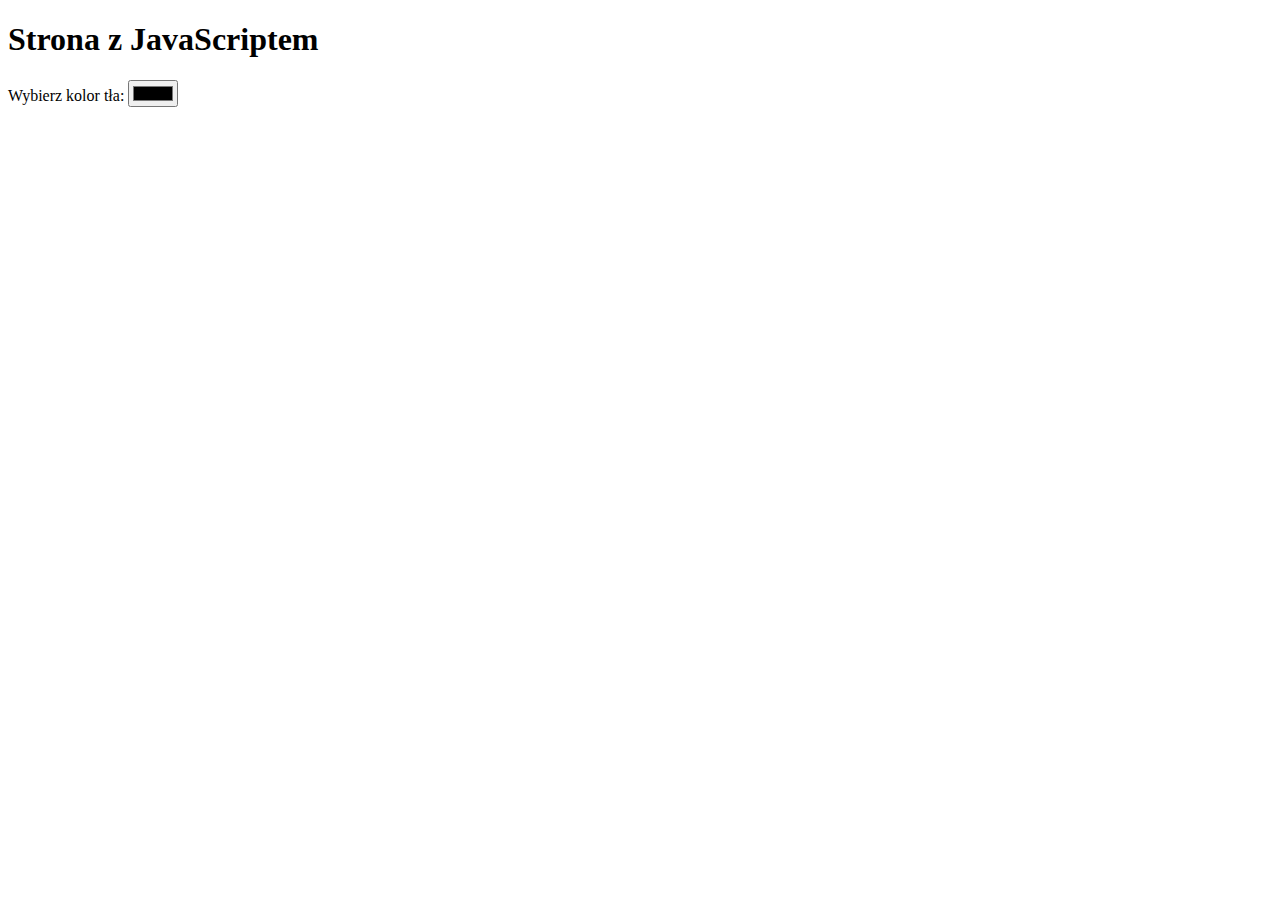
==== index2.html @ b9632384 "Dodano index2.html" ====
<!DOCTYPE html>
<html lang="pl">
<head>
  <meta charset="UTF-8">
  <title>Strona z JavaScriptem</title>
</head>
<body>

  <h1>Strona z JavaScriptem</h1>

  <label for="colorPicker">Wybierz kolor tła:</label>
  <input type="color" id="colorPicker">

  <script>
    function changeBackgroundColor() {
      const colorPicker = document.getElementById('colorPicker');

      colorPicker.addEventListener('change', function() {
        document.body.style.backgroundColor = colorPicker.value;
      });
    }

    changeBackgroundColor();
  </script>

</body>
</html>
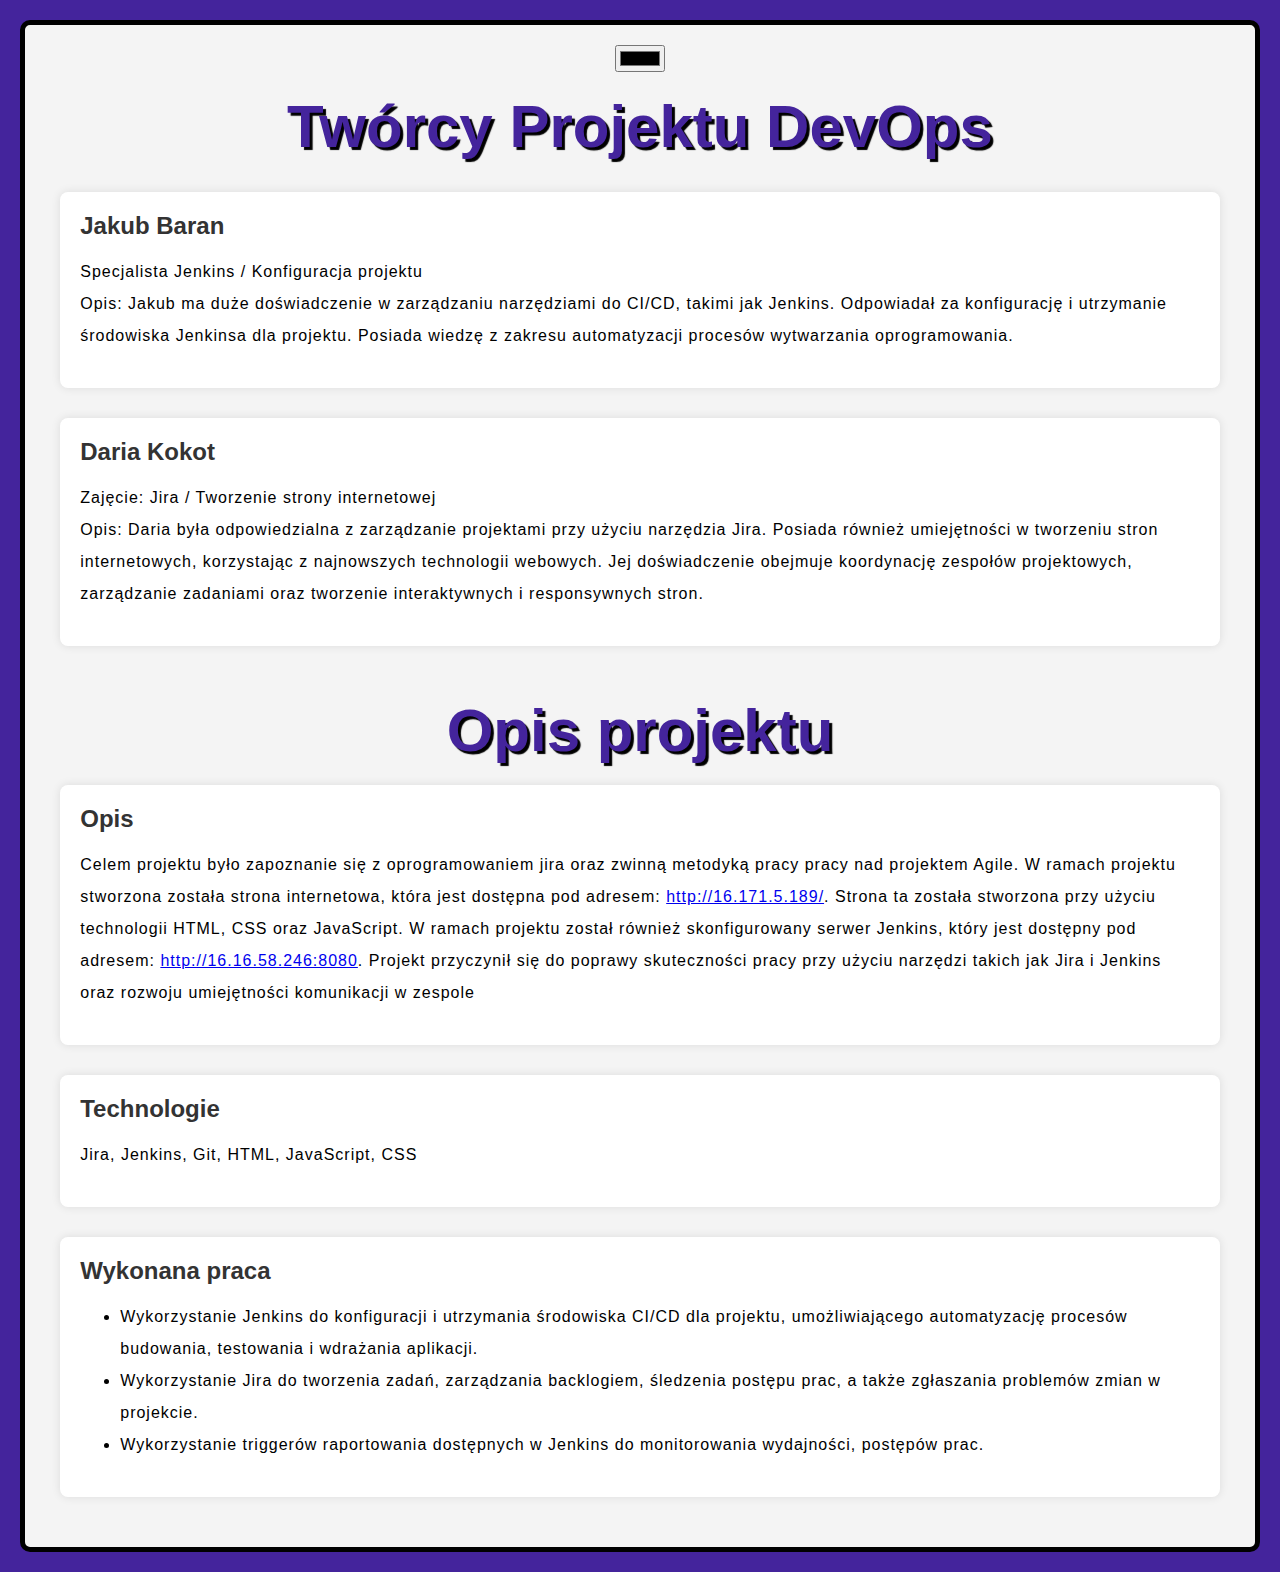
==== commit 95deaa06: "add index2.html" ====
--- a/index2.html
+++ b/index2.html
@@ -2,26 +2,56 @@
 <html lang="pl">
 <head>
   <meta charset="UTF-8">
-  <title>Strona z JavaScriptem</title>
+  <title>Informacje o Twórcach Projektu</title>
+  <link href="style.css" rel="stylesheet" type="text/css">
+  
+    
 </head>
-<body>
+<body id="body">
+  
+  <h1 id="title">Twórcy Projektu DevOps</h1>
+  <br>
+  <div class="authors area">
+    <div class="author textbox">
+      <h2>Jakub Baran</h2>
+      <p>
+        Specjalista Jenkins / Konfiguracja projektu <br>
+        Opis: Jakub ma duże doświadczenie w zarządzaniu narzędziami do CI/CD, takimi jak Jenkins. Odpowiadał za konfigurację i utrzymanie środowiska Jenkinsa dla projektu. Posiada wiedzę z zakresu automatyzacji procesów wytwarzania oprogramowania.
+      </p>
+    </div>
 
-  <h1>Strona z JavaScriptem</h1>
+    <div class="author textbox">
+      <h2>Daria Kokot</h2>
+      <p>
+        Zajęcie: Jira / Tworzenie strony internetowej <br>
+        Opis: Daria była odpowiedzialna z zarządzanie projektami przy użyciu narzędzia Jira. Posiada również umiejętności w tworzeniu stron internetowych, korzystając z najnowszych technologii webowych. Jej doświadczenie obejmuje koordynację zespołów projektowych, zarządzanie zadaniami oraz tworzenie interaktywnych i responsywnych stron.
+    </p>
+    </div>
+  </div>
 
-  <label for="colorPicker">Wybierz kolor tła:</label>
-  <input type="color" id="colorPicker">
+  
+  <h1 id="opis">Opis projektu</h1>
+  <div class="description area">
+    <div class="textbox">
+      <h2>Opis</h2>
+      <p>Celem projektu było zapoznanie się z oprogramowaniem jira oraz zwinną metodyką pracy pracy nad projektem Agile. W ramach projektu stworzona została strona internetowa, która jest dostępna pod adresem: <a href="http://16.171.5.189/">http://16.171.5.189/</a>. Strona ta została stworzona przy użyciu technologii HTML, CSS oraz JavaScript. W ramach projektu został również skonfigurowany serwer Jenkins, który jest dostępny pod adresem: <a href="http://16.16.58.246:8080">http://16.16.58.246:8080</a>. Projekt przyczynił się do poprawy skuteczności pracy przy użyciu narzędzi takich jak Jira i Jenkins oraz rozwoju umiejętności komunikacji w zespole </p> 
+    </div>
+    <div class="textbox">
+      <h2>Technologie</h2>
+      <p>Jira, Jenkins, Git, HTML, JavaScript, CSS</p>
+    </div>
+    <div class="textbox">
+      <h2>Wykonana praca</h2>
+      <p>
+        <ul>
+          <li>Wykorzystanie Jenkins do konfiguracji i utrzymania środowiska CI/CD dla projektu, umożliwiającego automatyzację procesów budowania, testowania i wdrażania aplikacji.</li>
+          <li>Wykorzystanie Jira do tworzenia zadań, zarządzania backlogiem, śledzenia postępu prac, a także zgłaszania problemów zmian w projekcie.</li>
+          <li>Wykorzystanie triggerów raportowania dostępnych w Jenkins do monitorowania wydajności, postępów prac.</li>
 
-  <script>
-    function changeBackgroundColor() {
-      const colorPicker = document.getElementById('colorPicker');
-
-      colorPicker.addEventListener('change', function() {
-        document.body.style.backgroundColor = colorPicker.value;
-      });
-    }
-
-    changeBackgroundColor();
-  </script>
+          
+    </ul></p>
+  </div>
+  <script src="changeColor.js"></script>
 
 </body>
 </html>
--- a/style.css
+++ b/style.css
@@ -0,0 +1,78 @@
+html {
+  font-size: 10px;
+  font-family: 'Open Sans', sans-serif;
+  background-color: #44249c;
+}
+
+h1 {
+  font-size: 60px;
+  text-align: center;
+  margin: 0;
+  padding: 20px 0;
+  color: #44249c;
+  text-shadow: 3px 3px 1px black;
+}
+
+p,
+li,
+.textbox p {
+  font-size: 16px;
+  line-height: 2;
+  letter-spacing: 1px;
+}
+
+body {
+  width: auto;
+  margin: 0 auto;
+  background-color: #FF9500;
+  padding: 20px 20px 20px 20px;
+  border: 5px solid black;
+  display: flex;
+  flex-direction: column;
+  align-items: center;
+  justify-content: center;
+  border-radius: 10px;
+  font-family: Arial, sans-serif;
+  margin: 20px 20px;
+  background-color: #f4f4f4;
+}
+
+.area{
+  display: flex;
+  flex-direction: column;
+  align-items: center;
+  justify-content: center;
+  width: 98%;
+}
+
+.textbox {
+  margin-bottom: 30px;
+  padding: 20px;
+  background-color: #fff;
+  border-radius: 8px;
+  box-shadow: 0 0 10px rgba(0, 0, 0, 0.1);
+  width: 96%;
+}
+
+.textbox h2 {
+  margin-top: 0;
+  color: #333;
+  font-size: 24px;
+  /* text-transform: uppercase; */
+  margin-bottom: 10px;
+}
+
+.textbox p::before {
+  content: attr(data-title);
+  font-weight: bold;
+}
+
+img {
+  display: block;
+  margin: 0 auto;
+}
+
+/* Dodatkowe style dla h1 z drugiego bloku */
+h1 {
+  text-align: center;
+}
